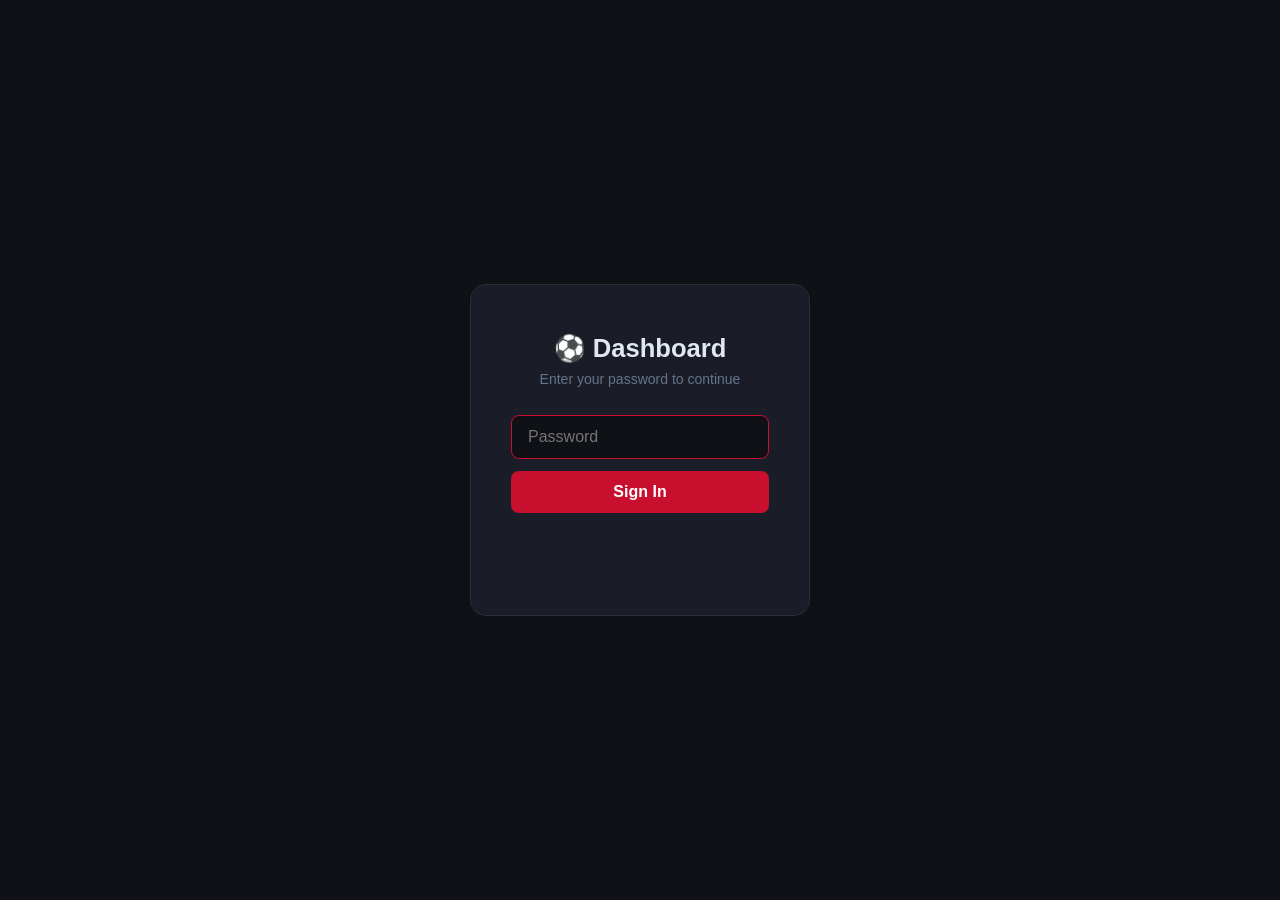
==== frontend/index.html @ c368e45c "Adding team selection drop down" ====
<!doctype html>
<html lang="en">
  <head>
    <meta charset="UTF-8" />
    <meta name="viewport" content="width=device-width, initial-scale=1.0" />
    <title>Dashboard</title>
    <style>
      /* ── Variables ─────────────────────────────────────────────── */
      :root {
        --bg: #0f1117;
        --surface: #1a1d27;
        --border: #2a2d3a;
        --text: #e2e8f0;
        --muted: #64748b;
        --red: #c8102e;
      }

      * {
        box-sizing: border-box;
        margin: 0;
        padding: 0;
      }

      body {
        background: var(--bg);
        color: var(--text);
        font-family:
          -apple-system, BlinkMacSystemFont, "Segoe UI", Roboto, sans-serif;
        min-height: 100vh;
      }

      /* ── Login page ────────────────────────────────────────────── */
      #login {
        display: flex;
        align-items: center;
        justify-content: center;
        min-height: 100vh;
      }

      .login-box {
        background: var(--surface);
        border: 1px solid var(--border);
        border-radius: 16px;
        padding: 48px 40px;
        width: 340px;
        text-align: center;
      }

      .login-box h1 {
        font-size: 1.6rem;
        margin-bottom: 8px;
      }

      .login-box p {
        color: var(--muted);
        font-size: 0.875rem;
        margin-bottom: 28px;
      }

      .login-box input {
        width: 100%;
        padding: 12px 16px;
        background: var(--bg);
        border: 1px solid var(--border);
        border-radius: 8px;
        color: var(--text);
        font-size: 1rem;
        margin-bottom: 12px;
        outline: none;
        transition: border-color 0.2s;
      }

      .login-box input:focus {
        border-color: var(--red);
      }

      .login-box button {
        width: 100%;
        padding: 12px;
        background: var(--red);
        color: white;
        border: none;
        border-radius: 8px;
        font-size: 1rem;
        font-weight: 600;
        cursor: pointer;
        transition: opacity 0.2s;
      }

      .login-box button:hover {
        opacity: 0.85;
      }

      .error-msg {
        color: #f87171;
        font-size: 0.8rem;
        margin-top: 10px;
        min-height: 1.2em;
      }

      /* ── Dashboard ─────────────────────────────────────────────── */
      #dashboard {
        display: none;
        max-width: 1100px;
        margin: 0 auto;
        padding: 28px 16px;
      }

      header {
        display: flex;
        align-items: center;
        justify-content: space-between;
        margin-bottom: 28px;
        padding-bottom: 16px;
        border-bottom: 1px solid var(--border);
      }

      header h1 {
        font-size: 1.4rem;
        font-weight: 700;
      }

      #last-updated {
        color: var(--muted);
        font-size: 0.8rem;
      }

      .team-select {
        background: var(--surface);
        border: 1px solid var(--border);
        color: var(--text);
        padding: 6px 10px;
        border-radius: 6px;
        font-size: 0.85rem;
        cursor: pointer;
        outline: none;
        transition: border-color 0.2s;
      }

      .team-select:focus {
        border-color: var(--red);
      }

      .logout-btn {
        background: none;
        border: 1px solid var(--border);
        color: var(--muted);
        padding: 6px 14px;
        border-radius: 6px;
        font-size: 0.8rem;
        cursor: pointer;
        transition:
          border-color 0.2s,
          color 0.2s;
      }

      .logout-btn:hover {
        border-color: var(--red);
        color: var(--red);
      }

      /* ── Cards ─────────────────────────────────────────────────── */
      .cards {
        display: grid;
        grid-template-columns: 1fr 1fr;
        gap: 20px;
      }

      @media (max-width: 680px) {
        .cards {
          grid-template-columns: 1fr;
        }
      }

      .card {
        background: var(--surface);
        border: 1px solid var(--border);
        border-radius: 12px;
        overflow: hidden;
      }

      .card-header {
        display: flex;
        align-items: center;
        gap: 10px;
        padding: 16px 20px;
        border-bottom: 1px solid var(--border);
      }

      .card-header h2 {
        font-size: 1rem;
        font-weight: 600;
      }

      .badge {
        background: var(--red);
        color: white;
        font-size: 0.68rem;
        font-weight: 700;
        padding: 2px 8px;
        border-radius: 99px;
        text-transform: uppercase;
        letter-spacing: 0.06em;
      }

      .card-body {
        padding: 8px 20px 16px;
      }

      /* ── Fixtures ──────────────────────────────────────────────── */
      .fixture {
        display: flex;
        align-items: center;
        justify-content: space-between;
        padding: 11px 0;
        border-bottom: 1px solid var(--border);
      }

      .fixture:last-child {
        border-bottom: none;
      }

      .fixture-left {
        display: flex;
        align-items: center;
        gap: 8px;
      }

      .fixture-teams {
        font-size: 0.9rem;
        font-weight: 500;
      }

      .ha {
        font-size: 0.7rem;
        font-weight: 700;
        padding: 2px 6px;
        border-radius: 4px;
      }

      .ha-home {
        background: #1a3a28;
        color: #4ade80;
      }
      .ha-away {
        background: #2a1a1a;
        color: #f87171;
      }

      .fixture-date {
        font-size: 0.8rem;
        color: var(--muted);
      }

      /* ── Table ─────────────────────────────────────────────────── */
      table {
        width: 100%;
        border-collapse: collapse;
        font-size: 0.85rem;
      }

      th {
        color: var(--muted);
        font-size: 0.72rem;
        font-weight: 500;
        text-transform: uppercase;
        letter-spacing: 0.05em;
        padding: 8px;
        border-bottom: 1px solid var(--border);
        text-align: center;
      }

      th:nth-child(2) {
        text-align: left;
      }

      td {
        padding: 7px 8px;
        border-bottom: 1px solid var(--border);
        text-align: center;
        color: var(--muted);
      }

      td:first-child {
        color: var(--muted);
        font-size: 0.8rem;
      }
      td:nth-child(2) {
        text-align: left;
        color: var(--text);
      }
      td.pts {
        color: var(--text) !important;
        font-weight: 700;
      }

      tr:last-child td {
        border-bottom: none;
      }

      .lfc td {
        color: var(--red) !important;
        font-weight: 600;
      }
      .lfc td:nth-child(2) {
        color: var(--red) !important;
      }
      .lfc td.pts {
        color: var(--red) !important;
      }

      /* ── Results ───────────────────────────────────────────────── */
      .card-full {
        grid-column: 1 / -1;
      }

      .result-entry {
        border-bottom: 1px solid var(--border);
      }

      .result-entry:last-child {
        border-bottom: none;
      }

      .result-row {
        display: flex;
        align-items: center;
        justify-content: space-between;
        padding: 11px 0 4px;
      }

      .result-left {
        display: flex;
        align-items: center;
        gap: 8px;
      }

      .result-badge {
        font-size: 0.7rem;
        font-weight: 700;
        padding: 2px 6px;
        border-radius: 4px;
      }

      .result-w {
        background: #1a3a28;
        color: #4ade80;
      }

      .result-d {
        background: #2a2a1a;
        color: #fbbf24;
      }

      .result-l {
        background: #2a1a1a;
        color: #f87171;
      }

      .result-score {
        font-size: 0.9rem;
        font-weight: 700;
        color: var(--text);
        letter-spacing: 0.04em;
      }

      .result-goals {
        display: flex;
        flex-wrap: wrap;
        gap: 8px;
        padding: 2px 0 10px;
        font-size: 0.78rem;
      }

      .goal-lfc {
        color: var(--red);
      }

      .goal-opp {
        color: var(--muted);
      }

      /* ── Loading / error ───────────────────────────────────────── */
      .loading,
      .empty {
        color: var(--muted);
        text-align: center;
        padding: 32px 0;
        font-size: 0.875rem;
      }

      .err {
        color: #f87171;
        text-align: center;
        padding: 24px 0;
        font-size: 0.875rem;
      }
    </style>
  </head>
  <body>
    <!-- ── Login ──────────────────────────────────────────────── -->
    <div id="login">
      <div class="login-box">
        <h1>⚽ Dashboard</h1>
        <p>Enter your password to continue</p>
        <input
          type="password"
          id="pw"
          placeholder="Password"
          onkeydown="if (event.key === 'Enter') login();"
          autofocus
        />
        <button onclick="login()">Sign In</button>
        <p class="error-msg" id="pw-error"></p>
      </div>
    </div>

    <!-- ── Dashboard ──────────────────────────────────────────── -->
    <div id="dashboard">
      <header>
        <h1>⚽ Dashboard</h1>
        <select id="team-select" class="team-select" onchange="onTeamChange()">
          <option value="64">Liverpool</option>
        </select>
        <div style="display: flex; align-items: center; gap: 16px">
          <span id="last-updated"></span>
          <button class="logout-btn" onclick="logout()">Sign out</button>
        </div>
      </header>

      <div class="cards">
        <!-- Selected team fixtures -->
        <div class="card">
          <div class="card-header">
            <h2 id="fixtures-team">Liverpool</h2>
            <span class="badge">Next fixtures</span>
          </div>
          <div class="card-body" id="fixtures-body">
            <div class="loading">Loading...</div>
          </div>
        </div>

        <!-- Premier League table -->
        <div class="card">
          <div class="card-header">
            <h2>Premier League</h2>
            <span class="badge">Table</span>
          </div>
          <div class="card-body" id="table-body">
            <div class="loading">Loading...</div>
          </div>
        </div>

        <!-- Last 5 results -->
        <div class="card card-full">
          <div class="card-header">
            <h2 id="results-team">Liverpool</h2>
            <span class="badge">Last 5 Results</span>
          </div>
          <div class="card-body" id="results-body">
            <div class="loading">Loading...</div>
          </div>
        </div>
      </div>
    </div>

    <script>
      // ── Config ───────────────────────────────────────────────────
      const PASSWORD = "liverpool";
      const API_URL =
        "https://vvl4dwmcrj.execute-api.eu-west-2.amazonaws.com/prod/";

      let selectedTeamId = 64;

      // ── Auth ─────────────────────────────────────────────────────
      function login() {
        const val = document.getElementById("pw").value;
        if (val === PASSWORD) {
          sessionStorage.setItem("auth", "1");
          showDashboard();
        } else {
          document.getElementById("pw-error").textContent =
            "Incorrect password";
          document.getElementById("pw").value = "";
          document.getElementById("pw").focus();
        }
      }

      function showDashboard() {
        document.getElementById("login").style.display = "none";
        document.getElementById("dashboard").style.display = "block";
        loadData();
      }

      function logout() {
        sessionStorage.removeItem("auth");
        document.getElementById("dashboard").style.display = "none";
        document.getElementById("login").style.display = "flex";
        document.getElementById("pw").value = "";
        document.getElementById("pw-error").textContent = "";
        document.getElementById("pw").focus();
      }

      // Auto-login if already authenticated this session
      if (sessionStorage.getItem("auth") === "1") showDashboard();

      // ── Data ─────────────────────────────────────────────────────
      async function loadData() {
        try {
          const res = await fetch(`${API_URL}?teamId=${selectedTeamId}`);
          const data = await res.json();
          const teamName = getSelectedTeamName();
          document.getElementById("fixtures-team").textContent = teamName;
          document.getElementById("results-team").textContent = teamName;
          populateTeamDropdown(data.pl_table);
          renderFixtures(data.liverpool_fixtures);
          renderTable(data.pl_table);
          renderResults(data.liverpool_results);
          document.getElementById("last-updated").textContent =
            "Updated " + new Date().toLocaleTimeString("en-GB");
        } catch (e) {
          setError("fixtures-body");
          setError("table-body");
          setError("results-body");
        }
      }

      function onTeamChange() {
        selectedTeamId = parseInt(document.getElementById("team-select").value);
        loadData();
      }

      function getSelectedTeamName() {
        const sel = document.getElementById("team-select");
        return sel.options[sel.selectedIndex]?.text || "Liverpool";
      }

      function populateTeamDropdown(table) {
        const sel = document.getElementById("team-select");
        const sorted = [...table].sort((a, b) => a.name.localeCompare(b.name));
        sel.innerHTML = sorted
          .map(
            (t) =>
              `<option value="${t.id}"${t.id === selectedTeamId ? " selected" : ""}>${t.name}</option>`,
          )
          .join("");
      }

      function setError(id) {
        document.getElementById(id).innerHTML =
          '<p class="err">Could not load data</p>';
      }

      // ── Fixtures renderer ─────────────────────────────────────────
      function renderFixtures(fixtures) {
        const el = document.getElementById("fixtures-body");

        if (!fixtures || fixtures.length === 0) {
          el.innerHTML = '<p class="empty">No upcoming fixtures</p>';
          return;
        }

        el.innerHTML = fixtures
          .map((f) => {
            const haClass = f.home_away === "Home" ? "ha-home" : "ha-away";
            const haLabel = f.home_away === "Home" ? "H" : "A";
            const date = f.kickoff ? fmtDate(f.kickoff) : "TBC";

            return `
          <div class="fixture">
            <div class="fixture-left">
              <span class="fixture-teams">vs ${f.opponent}</span>
              <span class="ha ${haClass}">${haLabel}</span>
            </div>
            <span class="fixture-date">${date}</span>
          </div>`;
          })
          .join("");
      }

      // ── Table renderer ────────────────────────────────────────────
      function renderTable(table) {
        const el = document.getElementById("table-body");

        if (!table || table.length === 0) {
          el.innerHTML = '<p class="empty">No data available</p>';
          return;
        }

        const rows = table
          .map(
            (t) => `
        <tr class="${t.id === selectedTeamId ? "lfc" : ""}">
          <td>${t.position}</td>
          <td>${t.name}</td>
          <td>${t.played}</td>
          <td>${t.gd > 0 ? "+" + t.gd : t.gd}</td>
          <td class="pts">${t.points}</td>
        </tr>`,
          )
          .join("");

        el.innerHTML = `
        <table>
          <thead>
            <tr>
              <th>#</th><th>Team</th><th>P</th><th>GD</th><th>Pts</th>
            </tr>
          </thead>
          <tbody>${rows}</tbody>
        </table>`;
      }

      // ── Results renderer ─────────────────────────────────────
      function renderResults(results) {
        const el = document.getElementById("results-body");

        if (!results || results.length === 0) {
          el.innerHTML = '<p class="empty">No recent results</p>';
          return;
        }

        el.innerHTML = results
          .map((r) => {
            const haClass = r.home_away === "Home" ? "ha-home" : "ha-away";
            const haLabel = r.home_away === "Home" ? "H" : "A";
            const resultClass = { W: "result-w", D: "result-d", L: "result-l" }[r.result] || "result-d";
            const date = r.date ? fmtDate(r.date) : "TBC";
            const score = `${r.score_team ?? "?"}–${r.score_opp ?? "?"}`;

            const goalsHtml = r.goals.length
              ? r.goals
                  .map((g) => {
                    const cls = g.selected ? "goal-lfc" : "goal-opp";
                    const min = g.minute != null ? `${g.minute}'` : "";
                    return `<span class="${cls}">${g.scorer}${min ? " " + min : ""}</span>`;
                  })
                  .join("")
              : '<span class="goal-opp">No goals recorded</span>';

            return `
              <div class="result-entry">
                <div class="result-row">
                  <div class="result-left">
                    <span class="fixture-teams">vs ${r.opponent}</span>
                    <span class="ha ${haClass}">${haLabel}</span>
                    <span class="result-badge ${resultClass}">${r.result}</span>
                    <span class="result-score">${score}</span>
                  </div>
                  <span class="fixture-date">${date}</span>
                </div>
                <div class="result-goals">${goalsHtml}</div>
              </div>`;
          })
          .join("");
      }

      // ── Helpers ───────────────────────────────────────────────────
      function fmtDate(iso) {
        return new Date(iso).toLocaleDateString("en-GB", {
          weekday: "short",
          day: "numeric",
          month: "short",
          hour: "2-digit",
          minute: "2-digit",
        });
      }
    </script>
  </body>
</html>
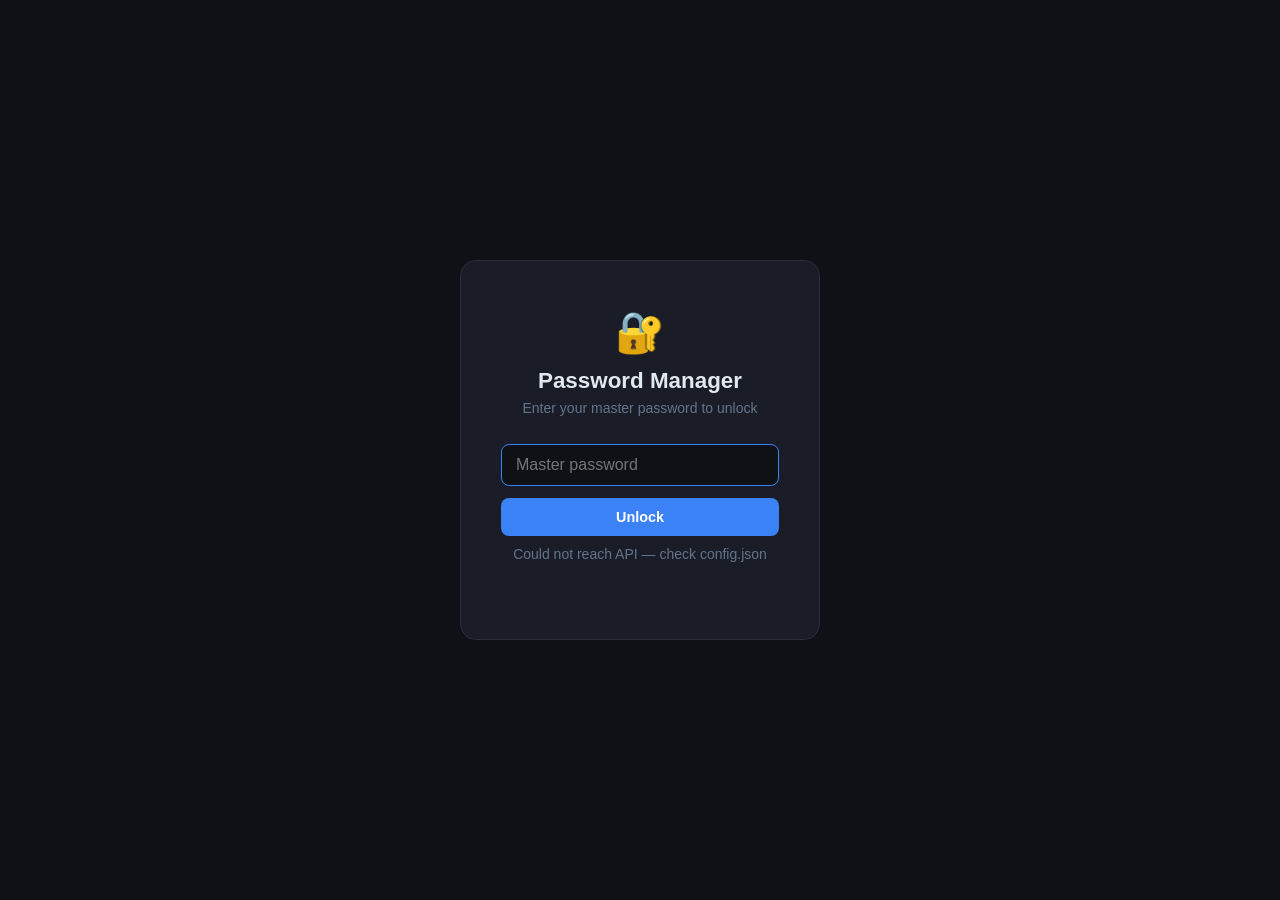
==== commit 20d220e0: "password manager" ====
--- a/frontend/index.html
+++ b/frontend/index.html
@@ -3,7 +3,7 @@
   <head>
     <meta charset="UTF-8" />
     <meta name="viewport" content="width=device-width, initial-scale=1.0" />
-    <title>Dashboard</title>
+    <title>Password Manager</title>
     <style>
       /* ── Variables ─────────────────────────────────────────────── */
       :root {
@@ -12,24 +12,23 @@
         --border: #2a2d3a;
         --text: #e2e8f0;
         --muted: #64748b;
-        --red: #c8102e;
-      }
-
-      * {
-        box-sizing: border-box;
-        margin: 0;
-        padding: 0;
-      }
+        --accent: #3b82f6;
+        --accent-dim: #1e3a5f;
+        --danger: #ef4444;
+        --danger-dim: #3a1a1a;
+        --success: #22c55e;
+      }
+
+      * { box-sizing: border-box; margin: 0; padding: 0; }
 
       body {
         background: var(--bg);
         color: var(--text);
-        font-family:
-          -apple-system, BlinkMacSystemFont, "Segoe UI", Roboto, sans-serif;
+        font-family: -apple-system, BlinkMacSystemFont, "Segoe UI", Roboto, sans-serif;
         min-height: 100vh;
       }
 
-      /* ── Login page ────────────────────────────────────────────── */
+      /* ── Login ─────────────────────────────────────────────────── */
       #login {
         display: flex;
         align-items: center;
@@ -42,24 +41,17 @@
         border: 1px solid var(--border);
         border-radius: 16px;
         padding: 48px 40px;
-        width: 340px;
+        width: 360px;
         text-align: center;
       }
 
-      .login-box h1 {
-        font-size: 1.6rem;
-        margin-bottom: 8px;
-      }
-
-      .login-box p {
-        color: var(--muted);
-        font-size: 0.875rem;
-        margin-bottom: 28px;
-      }
-
-      .login-box input {
+      .login-box .icon { font-size: 2.5rem; margin-bottom: 12px; }
+      .login-box h1 { font-size: 1.4rem; font-weight: 700; margin-bottom: 6px; }
+      .login-box p { color: var(--muted); font-size: 0.875rem; margin-bottom: 28px; }
+
+      .input {
         width: 100%;
-        padding: 12px 16px;
+        padding: 11px 14px;
         background: var(--bg);
         border: 1px solid var(--border);
         border-radius: 8px;
@@ -70,38 +62,34 @@
         transition: border-color 0.2s;
       }
 
-      .login-box input:focus {
-        border-color: var(--red);
-      }
-
-      .login-box button {
-        width: 100%;
-        padding: 12px;
-        background: var(--red);
-        color: white;
+      .input:focus { border-color: var(--accent); }
+
+      .btn {
+        padding: 11px 20px;
         border: none;
         border-radius: 8px;
-        font-size: 1rem;
+        font-size: 0.9rem;
         font-weight: 600;
         cursor: pointer;
         transition: opacity 0.2s;
       }
-
-      .login-box button:hover {
-        opacity: 0.85;
-      }
-
-      .error-msg {
-        color: #f87171;
-        font-size: 0.8rem;
-        margin-top: 10px;
-        min-height: 1.2em;
-      }
-
-      /* ── Dashboard ─────────────────────────────────────────────── */
-      #dashboard {
+      .btn:hover { opacity: 0.85; }
+      .btn:disabled { opacity: 0.5; cursor: not-allowed; }
+      .btn-primary { background: var(--accent); color: #fff; width: 100%; }
+      .btn-ghost {
+        background: none;
+        border: 1px solid var(--border);
+        color: var(--muted);
+      }
+      .btn-ghost:hover { border-color: var(--accent); color: var(--accent); opacity: 1; }
+      .btn-danger { background: var(--danger); color: #fff; font-size: 0.8rem; padding: 5px 12px; }
+
+      .error-msg { color: #f87171; font-size: 0.8rem; margin-top: 10px; min-height: 1.2em; }
+
+      /* ── Vault ─────────────────────────────────────────────────── */
+      #vault {
         display: none;
-        max-width: 1100px;
+        max-width: 960px;
         margin: 0 auto;
         padding: 28px 16px;
       }
@@ -110,560 +98,550 @@
         display: flex;
         align-items: center;
         justify-content: space-between;
-        margin-bottom: 28px;
+        margin-bottom: 24px;
         padding-bottom: 16px;
         border-bottom: 1px solid var(--border);
       }
 
-      header h1 {
-        font-size: 1.4rem;
-        font-weight: 700;
-      }
-
-      #last-updated {
-        color: var(--muted);
-        font-size: 0.8rem;
-      }
-
-      .team-select {
-        background: var(--surface);
-        border: 1px solid var(--border);
-        color: var(--text);
-        padding: 6px 10px;
-        border-radius: 6px;
-        font-size: 0.85rem;
-        cursor: pointer;
-        outline: none;
-        transition: border-color 0.2s;
-      }
-
-      .team-select:focus {
-        border-color: var(--red);
-      }
-
-      .logout-btn {
-        background: none;
-        border: 1px solid var(--border);
-        color: var(--muted);
-        padding: 6px 14px;
-        border-radius: 6px;
-        font-size: 0.8rem;
-        cursor: pointer;
-        transition:
-          border-color 0.2s,
-          color 0.2s;
-      }
-
-      .logout-btn:hover {
-        border-color: var(--red);
-        color: var(--red);
-      }
-
-      /* ── Cards ─────────────────────────────────────────────────── */
-      .cards {
-        display: grid;
-        grid-template-columns: 1fr 1fr;
-        gap: 20px;
-      }
-
-      @media (max-width: 680px) {
-        .cards {
-          grid-template-columns: 1fr;
-        }
-      }
-
+      header h1 { font-size: 1.3rem; font-weight: 700; }
+
+      .header-right { display: flex; align-items: center; gap: 12px; }
+
+      /* ── Add form card ──────────────────────────────────────────── */
       .card {
         background: var(--surface);
         border: 1px solid var(--border);
         border-radius: 12px;
         overflow: hidden;
+        margin-bottom: 20px;
       }
 
       .card-header {
         display: flex;
         align-items: center;
+        justify-content: space-between;
+        padding: 14px 20px;
+        border-bottom: 1px solid var(--border);
+      }
+
+      .card-header h2 { font-size: 0.95rem; font-weight: 600; }
+
+      .card-body { padding: 16px 20px; }
+
+      .form-grid {
+        display: grid;
+        grid-template-columns: 1fr 1fr 1fr 1fr;
         gap: 10px;
-        padding: 16px 20px;
+        align-items: end;
+      }
+
+      @media (max-width: 700px) {
+        .form-grid { grid-template-columns: 1fr 1fr; }
+      }
+
+      .form-field label {
+        display: block;
+        font-size: 0.72rem;
+        color: var(--muted);
+        text-transform: uppercase;
+        letter-spacing: 0.05em;
+        margin-bottom: 5px;
+      }
+
+      .form-actions { display: flex; gap: 8px; align-items: flex-end; padding-top: 20px; }
+
+      /* ── Entries table ─────────────────────────────────────────── */
+      table { width: 100%; border-collapse: collapse; font-size: 0.87rem; }
+
+      th {
+        color: var(--muted);
+        font-size: 0.71rem;
+        font-weight: 500;
+        text-transform: uppercase;
+        letter-spacing: 0.05em;
+        padding: 10px 16px;
         border-bottom: 1px solid var(--border);
-      }
-
-      .card-header h2 {
-        font-size: 1rem;
-        font-weight: 600;
+        text-align: left;
+      }
+
+      td {
+        padding: 12px 16px;
+        border-bottom: 1px solid var(--border);
+        color: var(--text);
+        vertical-align: middle;
+      }
+
+      tr:last-child td { border-bottom: none; }
+      tr:hover td { background: rgba(255,255,255,0.02); }
+
+      td.muted { color: var(--muted); font-size: 0.82rem; }
+
+      .pw-cell { display: flex; align-items: center; gap: 8px; }
+
+      .pw-text {
+        font-family: monospace;
+        letter-spacing: 0.08em;
+        font-size: 0.9rem;
+      }
+
+      .reveal-btn {
+        background: none;
+        border: none;
+        color: var(--muted);
+        cursor: pointer;
+        font-size: 0.9rem;
+        padding: 2px 4px;
+        border-radius: 4px;
+        transition: color 0.2s;
+      }
+      .reveal-btn:hover { color: var(--text); }
+
+      .copy-btn {
+        background: none;
+        border: none;
+        color: var(--muted);
+        cursor: pointer;
+        font-size: 0.8rem;
+        padding: 2px 4px;
+        border-radius: 4px;
+        transition: color 0.2s;
+      }
+      .copy-btn:hover { color: var(--accent); }
+
+      /* ── States ────────────────────────────────────────────────── */
+      .loading, .empty {
+        text-align: center;
+        color: var(--muted);
+        padding: 40px 0;
+        font-size: 0.875rem;
+      }
+
+      .err {
+        text-align: center;
+        color: #f87171;
+        padding: 24px 0;
+        font-size: 0.875rem;
       }
 
       .badge {
-        background: var(--red);
-        color: white;
+        background: var(--accent-dim);
+        color: var(--accent);
         font-size: 0.68rem;
         font-weight: 700;
         padding: 2px 8px;
         border-radius: 99px;
-        text-transform: uppercase;
-        letter-spacing: 0.06em;
-      }
-
-      .card-body {
-        padding: 8px 20px 16px;
-      }
-
-      /* ── Fixtures ──────────────────────────────────────────────── */
-      .fixture {
-        display: flex;
-        align-items: center;
-        justify-content: space-between;
-        padding: 11px 0;
-        border-bottom: 1px solid var(--border);
-      }
-
-      .fixture:last-child {
-        border-bottom: none;
-      }
-
-      .fixture-left {
-        display: flex;
-        align-items: center;
-        gap: 8px;
-      }
-
-      .fixture-teams {
-        font-size: 0.9rem;
-        font-weight: 500;
-      }
-
-      .ha {
-        font-size: 0.7rem;
-        font-weight: 700;
-        padding: 2px 6px;
-        border-radius: 4px;
-      }
-
-      .ha-home {
-        background: #1a3a28;
-        color: #4ade80;
-      }
-      .ha-away {
-        background: #2a1a1a;
-        color: #f87171;
-      }
-
-      .fixture-date {
-        font-size: 0.8rem;
-        color: var(--muted);
-      }
-
-      /* ── Table ─────────────────────────────────────────────────── */
-      table {
-        width: 100%;
-        border-collapse: collapse;
+      }
+
+      .toast {
+        position: fixed;
+        bottom: 24px;
+        right: 24px;
+        background: var(--surface);
+        border: 1px solid var(--border);
+        color: var(--success);
+        padding: 10px 18px;
+        border-radius: 8px;
         font-size: 0.85rem;
-      }
-
-      th {
-        color: var(--muted);
-        font-size: 0.72rem;
-        font-weight: 500;
-        text-transform: uppercase;
-        letter-spacing: 0.05em;
-        padding: 8px;
-        border-bottom: 1px solid var(--border);
-        text-align: center;
-      }
-
-      th:nth-child(2) {
-        text-align: left;
-      }
-
-      td {
-        padding: 7px 8px;
-        border-bottom: 1px solid var(--border);
-        text-align: center;
-        color: var(--muted);
-      }
-
-      td:first-child {
-        color: var(--muted);
-        font-size: 0.8rem;
-      }
-      td:nth-child(2) {
-        text-align: left;
-        color: var(--text);
-      }
-      td.pts {
-        color: var(--text) !important;
-        font-weight: 700;
-      }
-
-      tr:last-child td {
-        border-bottom: none;
-      }
-
-      .lfc td {
-        color: var(--red) !important;
-        font-weight: 600;
-      }
-      .lfc td:nth-child(2) {
-        color: var(--red) !important;
-      }
-      .lfc td.pts {
-        color: var(--red) !important;
-      }
-
-      /* ── Results ───────────────────────────────────────────────── */
-      .card-full {
-        grid-column: 1 / -1;
-      }
-
-      .result-entry {
-        border-bottom: 1px solid var(--border);
-      }
-
-      .result-entry:last-child {
-        border-bottom: none;
-      }
-
-      .result-row {
-        display: flex;
-        align-items: center;
-        justify-content: space-between;
-        padding: 11px 0 4px;
-      }
-
-      .result-left {
-        display: flex;
-        align-items: center;
-        gap: 8px;
-      }
-
-      .result-badge {
-        font-size: 0.7rem;
-        font-weight: 700;
-        padding: 2px 6px;
-        border-radius: 4px;
-      }
-
-      .result-w {
-        background: #1a3a28;
-        color: #4ade80;
-      }
-
-      .result-d {
-        background: #2a2a1a;
-        color: #fbbf24;
-      }
-
-      .result-l {
-        background: #2a1a1a;
-        color: #f87171;
-      }
-
-      .result-score {
-        font-size: 0.9rem;
-        font-weight: 700;
-        color: var(--text);
-        letter-spacing: 0.04em;
-      }
-
-      .result-goals {
-        display: flex;
-        flex-wrap: wrap;
-        gap: 8px;
-        padding: 2px 0 10px;
-        font-size: 0.78rem;
-      }
-
-      .goal-lfc {
-        color: var(--red);
-      }
-
-      .goal-opp {
-        color: var(--muted);
-      }
-
-      /* ── Loading / error ───────────────────────────────────────── */
-      .loading,
-      .empty {
-        color: var(--muted);
-        text-align: center;
-        padding: 32px 0;
-        font-size: 0.875rem;
-      }
-
-      .err {
-        color: #f87171;
-        text-align: center;
-        padding: 24px 0;
-        font-size: 0.875rem;
-      }
+        opacity: 0;
+        transition: opacity 0.3s;
+        pointer-events: none;
+      }
+      .toast.show { opacity: 1; }
     </style>
   </head>
   <body>
+
     <!-- ── Login ──────────────────────────────────────────────── -->
     <div id="login">
       <div class="login-box">
-        <h1>⚽ Dashboard</h1>
-        <p>Enter your password to continue</p>
+        <div class="icon">🔐</div>
+        <h1>Password Manager</h1>
+        <p>Enter your master password to unlock</p>
         <input
+          class="input"
           type="password"
-          id="pw"
-          placeholder="Password"
-          onkeydown="if (event.key === 'Enter') login();"
+          id="master-pw"
+          placeholder="Master password"
+          onkeydown="if(event.key==='Enter') unlock()"
           autofocus
         />
-        <button onclick="login()">Sign In</button>
-        <p class="error-msg" id="pw-error"></p>
+        <button class="btn btn-primary" id="unlock-btn" onclick="unlock()">Unlock</button>
+        <p class="error-msg" id="login-error"></p>
       </div>
     </div>
 
-    <!-- ── Dashboard ──────────────────────────────────────────── -->
-    <div id="dashboard">
+    <!-- ── Vault ──────────────────────────────────────────────── -->
+    <div id="vault">
       <header>
-        <h1>⚽ Dashboard</h1>
-        <select id="team-select" class="team-select" onchange="onTeamChange()">
-          <option value="64">Liverpool</option>
-        </select>
-        <div style="display: flex; align-items: center; gap: 16px">
-          <span id="last-updated"></span>
-          <button class="logout-btn" onclick="logout()">Sign out</button>
+        <h1>🔐 Password Manager</h1>
+        <div class="header-right">
+          <button class="btn btn-ghost" onclick="toggleAddForm()">+ Add Entry</button>
+          <button class="btn btn-ghost" onclick="signOut()">Sign out</button>
         </div>
       </header>
 
-      <div class="cards">
-        <!-- Selected team fixtures -->
-        <div class="card">
-          <div class="card-header">
-            <h2 id="fixtures-team">Liverpool</h2>
-            <span class="badge">Next fixtures</span>
+      <!-- Add entry form -->
+      <div class="card" id="add-card" style="display:none">
+        <div class="card-header">
+          <h2>New Entry</h2>
+        </div>
+        <div class="card-body">
+          <div class="form-grid">
+            <div class="form-field">
+              <label>Site / App</label>
+              <input class="input" id="f-site" placeholder="e.g. GitHub" style="margin:0" />
+            </div>
+            <div class="form-field">
+              <label>Username / Email</label>
+              <input class="input" id="f-user" placeholder="e.g. alex@email.com" style="margin:0" />
+            </div>
+            <div class="form-field">
+              <label>Password</label>
+              <input class="input" id="f-pass" type="password" placeholder="Password" style="margin:0" />
+            </div>
+            <div class="form-field">
+              <label>Description</label>
+              <input class="input" id="f-desc" placeholder="Optional note" style="margin:0" />
+            </div>
           </div>
-          <div class="card-body" id="fixtures-body">
-            <div class="loading">Loading...</div>
-          </div>
-        </div>
-
-        <!-- Premier League table -->
-        <div class="card">
-          <div class="card-header">
-            <h2>Premier League</h2>
-            <span class="badge">Table</span>
-          </div>
-          <div class="card-body" id="table-body">
-            <div class="loading">Loading...</div>
-          </div>
-        </div>
-
-        <!-- Last 5 results -->
-        <div class="card card-full">
-          <div class="card-header">
-            <h2 id="results-team">Liverpool</h2>
-            <span class="badge">Last 5 Results</span>
-          </div>
-          <div class="card-body" id="results-body">
-            <div class="loading">Loading...</div>
+          <div class="form-actions">
+            <button class="btn btn-primary" id="save-btn" onclick="saveEntry()" style="width:auto">Save</button>
+            <button class="btn btn-ghost" onclick="cancelAdd()">Cancel</button>
+            <p class="error-msg" id="save-error" style="margin:0;line-height:1"></p>
           </div>
         </div>
       </div>
+
+      <!-- Entries -->
+      <div class="card">
+        <div class="card-header">
+          <h2>Saved Passwords</h2>
+          <span class="badge" id="entry-count">0</span>
+        </div>
+        <div id="entries-body">
+          <div class="loading">Loading...</div>
+        </div>
+      </div>
     </div>
 
+    <div class="toast" id="toast"></div>
+
     <script>
-      // ── Config ───────────────────────────────────────────────────
-      const PASSWORD = "liverpool";
-      const API_URL =
-        "https://vvl4dwmcrj.execute-api.eu-west-2.amazonaws.com/prod/";
-
-      let selectedTeamId = 64;
+      // ── State ────────────────────────────────────────────────────
+      let API_URL = "";
+      let encryptionSalt = "";
+      let encryptionKey = null;   // CryptoKey — stays in memory only
+      let authToken = "";
+
+      // ── Boot ─────────────────────────────────────────────────────
+      (async () => {
+        try {
+          const cfg = await fetch("/config.json").then((r) => r.json());
+          API_URL = cfg.apiUrl.replace(/\/$/, "");
+          const authCfg = await fetch(`${API_URL}/auth/config`).then((r) => r.json());
+          encryptionSalt = authCfg.encryption_salt;
+        } catch (e) {
+          document.getElementById("login-error").textContent =
+            "Could not reach API — check config.json";
+        }
+      })();
 
       // ── Auth ─────────────────────────────────────────────────────
-      function login() {
-        const val = document.getElementById("pw").value;
-        if (val === PASSWORD) {
-          sessionStorage.setItem("auth", "1");
-          showDashboard();
-        } else {
-          document.getElementById("pw-error").textContent =
-            "Incorrect password";
-          document.getElementById("pw").value = "";
-          document.getElementById("pw").focus();
-        }
-      }
-
-      function showDashboard() {
-        document.getElementById("login").style.display = "none";
-        document.getElementById("dashboard").style.display = "block";
-        loadData();
-      }
-
-      function logout() {
-        sessionStorage.removeItem("auth");
-        document.getElementById("dashboard").style.display = "none";
+      async function unlock() {
+        const pw = document.getElementById("master-pw").value;
+        const btn = document.getElementById("unlock-btn");
+        const errEl = document.getElementById("login-error");
+        errEl.textContent = "";
+
+        if (!pw) { errEl.textContent = "Enter your master password"; return; }
+        if (!encryptionSalt) { errEl.textContent = "API not ready — reload the page"; return; }
+
+        btn.disabled = true;
+        btn.textContent = "Unlocking…";
+
+        try {
+          const verHash = await deriveVerificationHash(pw);
+
+          const res = await fetch(`${API_URL}/auth/login`, {
+            method: "POST",
+            headers: { "Content-Type": "application/json" },
+            body: JSON.stringify({ verification_hash: verHash }),
+          });
+
+          if (!res.ok) {
+            errEl.textContent = "Incorrect password";
+            return;
+          }
+
+          const { token } = await res.json();
+          authToken = token;
+
+          // Derive encryption key — never leaves the browser
+          encryptionKey = await deriveEncryptionKey(pw, encryptionSalt);
+
+          document.getElementById("login").style.display = "none";
+          document.getElementById("vault").style.display = "block";
+          loadEntries();
+        } catch (e) {
+          errEl.textContent = "Login failed — " + e.message;
+        } finally {
+          btn.disabled = false;
+          btn.textContent = "Unlock";
+        }
+      }
+
+      function signOut() {
+        authToken = "";
+        encryptionKey = null;
+        document.getElementById("master-pw").value = "";
+        document.getElementById("vault").style.display = "none";
         document.getElementById("login").style.display = "flex";
-        document.getElementById("pw").value = "";
-        document.getElementById("pw-error").textContent = "";
-        document.getElementById("pw").focus();
-      }
-
-      // Auto-login if already authenticated this session
-      if (sessionStorage.getItem("auth") === "1") showDashboard();
-
-      // ── Data ─────────────────────────────────────────────────────
-      async function loadData() {
+        document.getElementById("master-pw").focus();
+      }
+
+      // ── Entries ──────────────────────────────────────────────────
+      async function loadEntries() {
+        const el = document.getElementById("entries-body");
+        el.innerHTML = '<div class="loading">Loading…</div>';
+
         try {
-          const res = await fetch(`${API_URL}?teamId=${selectedTeamId}`);
-          const data = await res.json();
-          const teamName = getSelectedTeamName();
-          document.getElementById("fixtures-team").textContent = teamName;
-          document.getElementById("results-team").textContent = teamName;
-          populateTeamDropdown(data.pl_table);
-          renderFixtures(data.liverpool_fixtures);
-          renderTable(data.pl_table);
-          renderResults(data.liverpool_results);
-          document.getElementById("last-updated").textContent =
-            "Updated " + new Date().toLocaleTimeString("en-GB");
+          const res = await fetch(`${API_URL}/entries`, {
+            headers: { Authorization: `Bearer ${authToken}` },
+          });
+          if (!res.ok) throw new Error("Fetch failed");
+
+          const { entries } = await res.json();
+
+          const decrypted = await Promise.all(
+            entries.map(async (e) => {
+              const plain = await decrypt(e.encrypted_data, e.iv, encryptionKey);
+              return { id: e.id, ...plain };
+            })
+          );
+
+          renderEntries(decrypted);
         } catch (e) {
-          setError("fixtures-body");
-          setError("table-body");
-          setError("results-body");
-        }
-      }
-
-      function onTeamChange() {
-        selectedTeamId = parseInt(document.getElementById("team-select").value);
-        loadData();
-      }
-
-      function getSelectedTeamName() {
-        const sel = document.getElementById("team-select");
-        return sel.options[sel.selectedIndex]?.text || "Liverpool";
-      }
-
-      function populateTeamDropdown(table) {
-        const sel = document.getElementById("team-select");
-        const sorted = [...table].sort((a, b) => a.name.localeCompare(b.name));
-        sel.innerHTML = sorted
+          el.innerHTML = '<div class="err">Could not load entries — ' + e.message + "</div>";
+        }
+      }
+
+      function renderEntries(entries) {
+        const el = document.getElementById("entries-body");
+        document.getElementById("entry-count").textContent = entries.length;
+
+        if (entries.length === 0) {
+          el.innerHTML = '<div class="empty">No entries yet — add your first password above</div>';
+          return;
+        }
+
+        const rows = entries
           .map(
-            (t) =>
-              `<option value="${t.id}"${t.id === selectedTeamId ? " selected" : ""}>${t.name}</option>`,
+            (e) => `
+          <tr>
+            <td>${esc(e.site || "—")}</td>
+            <td>${esc(e.username || "—")}</td>
+            <td>
+              <div class="pw-cell">
+                <span class="pw-text" id="pw-${e.id}">••••••••</span>
+                <button class="reveal-btn" onclick="toggleReveal('${e.id}', '${esc(e.password || "")}')" title="Show/hide">👁</button>
+                <button class="copy-btn" onclick="copyPw('${e.id}', '${esc(e.password || "")}')" title="Copy">⎘</button>
+              </div>
+            </td>
+            <td class="muted">${esc(e.description || "")}</td>
+            <td>
+              <button class="btn btn-danger" onclick="deleteEntry('${e.id}')">Delete</button>
+            </td>
+          </tr>`
           )
           .join("");
-      }
-
-      function setError(id) {
-        document.getElementById(id).innerHTML =
-          '<p class="err">Could not load data</p>';
-      }
-
-      // ── Fixtures renderer ─────────────────────────────────────────
-      function renderFixtures(fixtures) {
-        const el = document.getElementById("fixtures-body");
-
-        if (!fixtures || fixtures.length === 0) {
-          el.innerHTML = '<p class="empty">No upcoming fixtures</p>';
+
+        el.innerHTML = `
+          <table>
+            <thead>
+              <tr>
+                <th>Site / App</th>
+                <th>Username</th>
+                <th>Password</th>
+                <th>Description</th>
+                <th></th>
+              </tr>
+            </thead>
+            <tbody>${rows}</tbody>
+          </table>`;
+      }
+
+      // ── Add entry ────────────────────────────────────────────────
+      function toggleAddForm() {
+        const card = document.getElementById("add-card");
+        card.style.display = card.style.display === "none" ? "block" : "none";
+        if (card.style.display === "block") {
+          document.getElementById("f-site").focus();
+        }
+      }
+
+      function cancelAdd() {
+        document.getElementById("add-card").style.display = "none";
+        ["f-site", "f-user", "f-pass", "f-desc"].forEach(
+          (id) => (document.getElementById(id).value = "")
+        );
+        document.getElementById("save-error").textContent = "";
+      }
+
+      async function saveEntry() {
+        const site = document.getElementById("f-site").value.trim();
+        const username = document.getElementById("f-user").value.trim();
+        const password = document.getElementById("f-pass").value;
+        const description = document.getElementById("f-desc").value.trim();
+        const errEl = document.getElementById("save-error");
+        const btn = document.getElementById("save-btn");
+
+        errEl.textContent = "";
+        if (!site || !username || !password) {
+          errEl.textContent = "Site, username and password are required";
           return;
         }
 
-        el.innerHTML = fixtures
-          .map((f) => {
-            const haClass = f.home_away === "Home" ? "ha-home" : "ha-away";
-            const haLabel = f.home_away === "Home" ? "H" : "A";
-            const date = f.kickoff ? fmtDate(f.kickoff) : "TBC";
-
-            return `
-          <div class="fixture">
-            <div class="fixture-left">
-              <span class="fixture-teams">vs ${f.opponent}</span>
-              <span class="ha ${haClass}">${haLabel}</span>
-            </div>
-            <span class="fixture-date">${date}</span>
-          </div>`;
-          })
+        btn.disabled = true;
+        btn.textContent = "Saving…";
+
+        try {
+          const { iv, ciphertext } = await encrypt(
+            { site, username, password, description },
+            encryptionKey
+          );
+
+          const res = await fetch(`${API_URL}/entries`, {
+            method: "POST",
+            headers: {
+              "Content-Type": "application/json",
+              Authorization: `Bearer ${authToken}`,
+            },
+            body: JSON.stringify({ encrypted_data: ciphertext, iv }),
+          });
+
+          if (!res.ok) throw new Error("Save failed");
+
+          cancelAdd();
+          await loadEntries();
+          showToast("Entry saved ✓");
+        } catch (e) {
+          errEl.textContent = e.message;
+        } finally {
+          btn.disabled = false;
+          btn.textContent = "Save";
+        }
+      }
+
+      // ── Delete entry ─────────────────────────────────────────────
+      async function deleteEntry(id) {
+        if (!confirm("Delete this entry? This cannot be undone.")) return;
+
+        try {
+          await fetch(`${API_URL}/entries/${id}`, {
+            method: "DELETE",
+            headers: { Authorization: `Bearer ${authToken}` },
+          });
+          await loadEntries();
+          showToast("Entry deleted");
+        } catch (e) {
+          alert("Delete failed: " + e.message);
+        }
+      }
+
+      // ── Password reveal / copy ───────────────────────────────────
+      function toggleReveal(id, pw) {
+        const el = document.getElementById(`pw-${id}`);
+        el.textContent = el.textContent === "••••••••" ? pw : "••••••••";
+      }
+
+      async function copyPw(id, pw) {
+        try {
+          await navigator.clipboard.writeText(pw);
+          showToast("Password copied ✓");
+        } catch {
+          alert("Copy failed — use the reveal button instead");
+        }
+      }
+
+      // ── Toast ────────────────────────────────────────────────────
+      function showToast(msg) {
+        const el = document.getElementById("toast");
+        el.textContent = msg;
+        el.classList.add("show");
+        setTimeout(() => el.classList.remove("show"), 2500);
+      }
+
+      // ── Crypto ───────────────────────────────────────────────────
+      async function deriveVerificationHash(password) {
+        const enc = new TextEncoder();
+        const km = await crypto.subtle.importKey(
+          "raw", enc.encode(password), "PBKDF2", false, ["deriveBits"]
+        );
+        const bits = await crypto.subtle.deriveBits(
+          { name: "PBKDF2", salt: enc.encode("verification-salt-v1"), iterations: 600000, hash: "SHA-256" },
+          km, 256
+        );
+        return Array.from(new Uint8Array(bits))
+          .map((b) => b.toString(16).padStart(2, "0"))
           .join("");
       }
 
-      // ── Table renderer ────────────────────────────────────────────
-      function renderTable(table) {
-        const el = document.getElementById("table-body");
-
-        if (!table || table.length === 0) {
-          el.innerHTML = '<p class="empty">No data available</p>';
-          return;
-        }
-
-        const rows = table
-          .map(
-            (t) => `
-        <tr class="${t.id === selectedTeamId ? "lfc" : ""}">
-          <td>${t.position}</td>
-          <td>${t.name}</td>
-          <td>${t.played}</td>
-          <td>${t.gd > 0 ? "+" + t.gd : t.gd}</td>
-          <td class="pts">${t.points}</td>
-        </tr>`,
-          )
-          .join("");
-
-        el.innerHTML = `
-        <table>
-          <thead>
-            <tr>
-              <th>#</th><th>Team</th><th>P</th><th>GD</th><th>Pts</th>
-            </tr>
-          </thead>
-          <tbody>${rows}</tbody>
-        </table>`;
-      }
-
-      // ── Results renderer ─────────────────────────────────────
-      function renderResults(results) {
-        const el = document.getElementById("results-body");
-
-        if (!results || results.length === 0) {
-          el.innerHTML = '<p class="empty">No recent results</p>';
-          return;
-        }
-
-        el.innerHTML = results
-          .map((r) => {
-            const haClass = r.home_away === "Home" ? "ha-home" : "ha-away";
-            const haLabel = r.home_away === "Home" ? "H" : "A";
-            const resultClass = { W: "result-w", D: "result-d", L: "result-l" }[r.result] || "result-d";
-            const date = r.date ? fmtDate(r.date) : "TBC";
-            const score = `${r.score_team ?? "?"}–${r.score_opp ?? "?"}`;
-
-            const goalsHtml = r.goals.length
-              ? r.goals
-                  .map((g) => {
-                    const cls = g.selected ? "goal-lfc" : "goal-opp";
-                    const min = g.minute != null ? `${g.minute}'` : "";
-                    return `<span class="${cls}">${g.scorer}${min ? " " + min : ""}</span>`;
-                  })
-                  .join("")
-              : '<span class="goal-opp">No goals recorded</span>';
-
-            return `
-              <div class="result-entry">
-                <div class="result-row">
-                  <div class="result-left">
-                    <span class="fixture-teams">vs ${r.opponent}</span>
-                    <span class="ha ${haClass}">${haLabel}</span>
-                    <span class="result-badge ${resultClass}">${r.result}</span>
-                    <span class="result-score">${score}</span>
-                  </div>
-                  <span class="fixture-date">${date}</span>
-                </div>
-                <div class="result-goals">${goalsHtml}</div>
-              </div>`;
-          })
-          .join("");
-      }
-
-      // ── Helpers ───────────────────────────────────────────────────
-      function fmtDate(iso) {
-        return new Date(iso).toLocaleDateString("en-GB", {
-          weekday: "short",
-          day: "numeric",
-          month: "short",
-          hour: "2-digit",
-          minute: "2-digit",
-        });
+      async function deriveEncryptionKey(password, saltHex) {
+        const enc = new TextEncoder();
+        const km = await crypto.subtle.importKey(
+          "raw", enc.encode(password), "PBKDF2", false, ["deriveKey"]
+        );
+        return crypto.subtle.deriveKey(
+          { name: "PBKDF2", salt: hexToBytes(saltHex), iterations: 600000, hash: "SHA-256" },
+          km,
+          { name: "AES-GCM", length: 256 },
+          false,
+          ["encrypt", "decrypt"]
+        );
+      }
+
+      async function encrypt(data, key) {
+        const iv = crypto.getRandomValues(new Uint8Array(12));
+        const ct = await crypto.subtle.encrypt(
+          { name: "AES-GCM", iv },
+          key,
+          new TextEncoder().encode(JSON.stringify(data))
+        );
+        return { iv: toB64(iv), ciphertext: toB64(new Uint8Array(ct)) };
+      }
+
+      async function decrypt(ctB64, ivB64, key) {
+        const plain = await crypto.subtle.decrypt(
+          { name: "AES-GCM", iv: fromB64(ivB64) },
+          key,
+          fromB64(ctB64)
+        );
+        return JSON.parse(new TextDecoder().decode(plain));
+      }
+
+      // ── Helpers ──────────────────────────────────────────────────
+      function hexToBytes(hex) {
+        const b = new Uint8Array(hex.length / 2);
+        for (let i = 0; i < hex.length; i += 2)
+          b[i / 2] = parseInt(hex.slice(i, i + 2), 16);
+        return b;
+      }
+
+      function toB64(bytes) {
+        return btoa(String.fromCharCode(...bytes));
+      }
+
+      function fromB64(b64) {
+        return Uint8Array.from(atob(b64), (c) => c.charCodeAt(0));
+      }
+
+      function esc(str) {
+        return String(str)
+          .replace(/&/g, "&amp;")
+          .replace(/</g, "&lt;")
+          .replace(/>/g, "&gt;")
+          .replace(/"/g, "&quot;")
+          .replace(/'/g, "&#39;");
       }
     </script>
   </body>
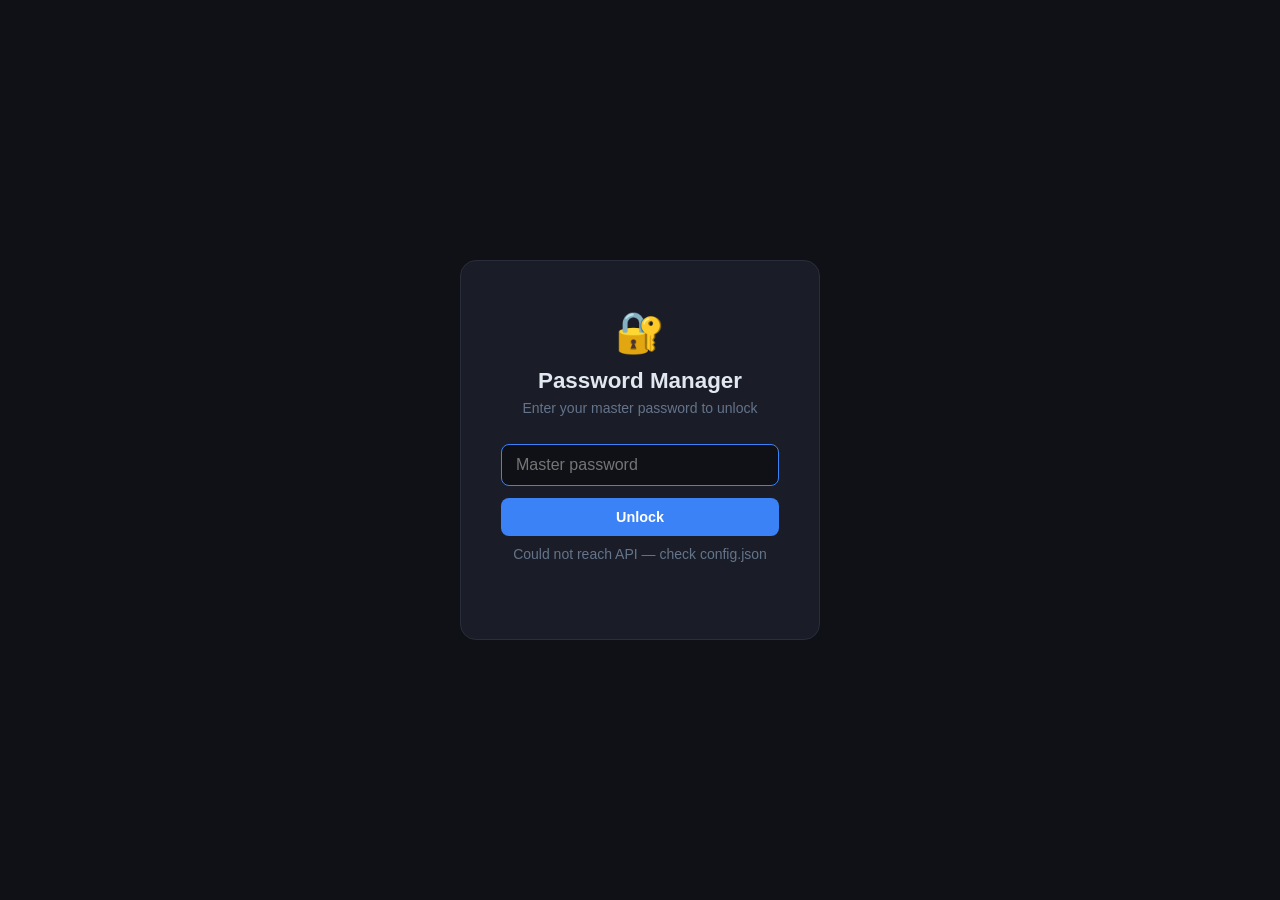
==== commit f0039fcf: "Add client-side search to vault entry list" ====
--- a/frontend/index.html
+++ b/frontend/index.html
@@ -231,6 +231,20 @@
         padding: 2px 8px;
         border-radius: 99px;
       }
+
+      .search-input {
+        background: var(--bg);
+        border: 1px solid var(--border);
+        border-radius: 8px;
+        color: var(--text);
+        font-size: 0.85rem;
+        padding: 6px 12px;
+        outline: none;
+        width: 220px;
+        transition: border-color 0.2s;
+      }
+      .search-input:focus { border-color: var(--accent); }
+      .search-input::placeholder { color: var(--muted); }
 
       .toast {
         position: fixed;
@@ -315,8 +329,17 @@
       <!-- Entries -->
       <div class="card">
         <div class="card-header">
-          <h2>Saved Passwords</h2>
-          <span class="badge" id="entry-count">0</span>
+          <div style="display:flex;align-items:center;gap:10px;">
+            <h2>Saved Passwords</h2>
+            <span class="badge" id="entry-count">0</span>
+          </div>
+          <input
+            class="search-input"
+            id="search"
+            type="search"
+            placeholder="Search…"
+            oninput="filterEntries()"
+          />
         </div>
         <div id="entries-body">
           <div class="loading">Loading...</div>
@@ -332,11 +355,12 @@
       let encryptionSalt = "";
       let encryptionKey = null;   // CryptoKey — stays in memory only
       let authToken = "";
+      let allEntries = [];        // full decrypted list for client-side search
 
       // ── Boot ─────────────────────────────────────────────────────
       (async () => {
         try {
-          const cfg = await fetch("/config.json").then((r) => r.json());
+          const cfg = await fetch("config.json").then((r) => r.json());
           API_URL = cfg.apiUrl.replace(/\/$/, "");
           const authCfg = await fetch(`${API_URL}/auth/config`).then((r) => r.json());
           encryptionSalt = authCfg.encryption_salt;
@@ -419,15 +443,35 @@
             })
           );
 
-          renderEntries(decrypted);
+          allEntries = decrypted;
+          // Re-apply any active search after a reload
+          filterEntries();
         } catch (e) {
           el.innerHTML = '<div class="err">Could not load entries — ' + e.message + "</div>";
         }
       }
 
+      // ── Search ───────────────────────────────────────────────────
+      function filterEntries() {
+        const q = document.getElementById("search").value.trim().toLowerCase();
+        if (!q) {
+          renderEntries(allEntries);
+          return;
+        }
+        const filtered = allEntries.filter((e) =>
+          (e.site || "").toLowerCase().includes(q) ||
+          (e.username || "").toLowerCase().includes(q) ||
+          (e.description || "").toLowerCase().includes(q)
+        );
+        renderEntries(filtered);
+      }
+
       function renderEntries(entries) {
         const el = document.getElementById("entries-body");
-        document.getElementById("entry-count").textContent = entries.length;
+        document.getElementById("entry-count").textContent =
+          entries.length === allEntries.length
+            ? entries.length
+            : `${entries.length} / ${allEntries.length}`;
 
         if (entries.length === 0) {
           el.innerHTML = '<div class="empty">No entries yet — add your first password above</div>';
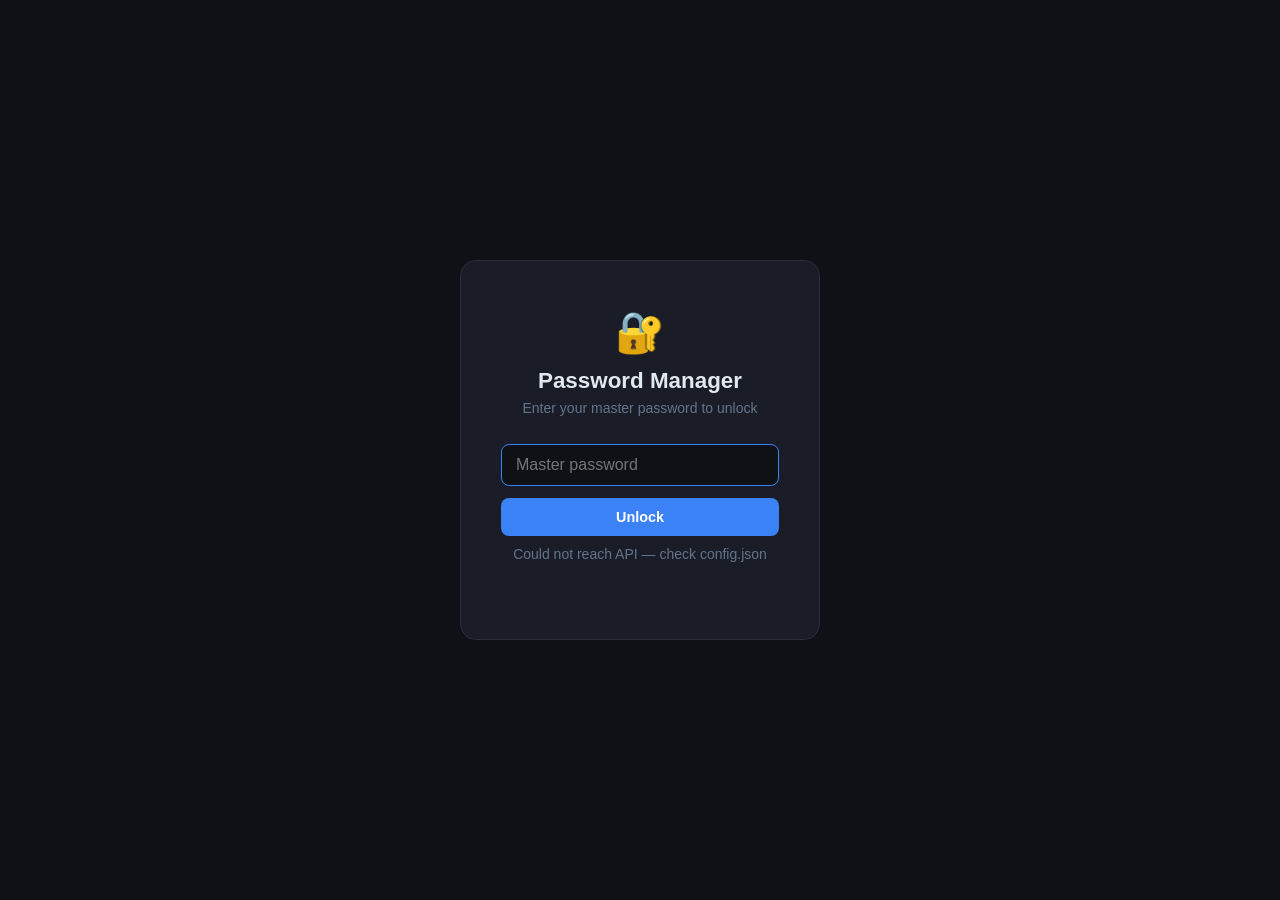
==== commit 0feb4975: "Extract styles into styles.css and Update README to reflect recent changes" ====
--- a/frontend/index.html
+++ b/frontend/index.html
@@ -4,264 +4,7 @@
     <meta charset="UTF-8" />
     <meta name="viewport" content="width=device-width, initial-scale=1.0" />
     <title>Password Manager</title>
-    <style>
-      /* ── Variables ─────────────────────────────────────────────── */
-      :root {
-        --bg: #0f1117;
-        --surface: #1a1d27;
-        --border: #2a2d3a;
-        --text: #e2e8f0;
-        --muted: #64748b;
-        --accent: #3b82f6;
-        --accent-dim: #1e3a5f;
-        --danger: #ef4444;
-        --danger-dim: #3a1a1a;
-        --success: #22c55e;
-      }
-
-      * { box-sizing: border-box; margin: 0; padding: 0; }
-
-      body {
-        background: var(--bg);
-        color: var(--text);
-        font-family: -apple-system, BlinkMacSystemFont, "Segoe UI", Roboto, sans-serif;
-        min-height: 100vh;
-      }
-
-      /* ── Login ─────────────────────────────────────────────────── */
-      #login {
-        display: flex;
-        align-items: center;
-        justify-content: center;
-        min-height: 100vh;
-      }
-
-      .login-box {
-        background: var(--surface);
-        border: 1px solid var(--border);
-        border-radius: 16px;
-        padding: 48px 40px;
-        width: 360px;
-        text-align: center;
-      }
-
-      .login-box .icon { font-size: 2.5rem; margin-bottom: 12px; }
-      .login-box h1 { font-size: 1.4rem; font-weight: 700; margin-bottom: 6px; }
-      .login-box p { color: var(--muted); font-size: 0.875rem; margin-bottom: 28px; }
-
-      .input {
-        width: 100%;
-        padding: 11px 14px;
-        background: var(--bg);
-        border: 1px solid var(--border);
-        border-radius: 8px;
-        color: var(--text);
-        font-size: 1rem;
-        margin-bottom: 12px;
-        outline: none;
-        transition: border-color 0.2s;
-      }
-
-      .input:focus { border-color: var(--accent); }
-
-      .btn {
-        padding: 11px 20px;
-        border: none;
-        border-radius: 8px;
-        font-size: 0.9rem;
-        font-weight: 600;
-        cursor: pointer;
-        transition: opacity 0.2s;
-      }
-      .btn:hover { opacity: 0.85; }
-      .btn:disabled { opacity: 0.5; cursor: not-allowed; }
-      .btn-primary { background: var(--accent); color: #fff; width: 100%; }
-      .btn-ghost {
-        background: none;
-        border: 1px solid var(--border);
-        color: var(--muted);
-      }
-      .btn-ghost:hover { border-color: var(--accent); color: var(--accent); opacity: 1; }
-      .btn-danger { background: var(--danger); color: #fff; font-size: 0.8rem; padding: 5px 12px; }
-
-      .error-msg { color: #f87171; font-size: 0.8rem; margin-top: 10px; min-height: 1.2em; }
-
-      /* ── Vault ─────────────────────────────────────────────────── */
-      #vault {
-        display: none;
-        max-width: 960px;
-        margin: 0 auto;
-        padding: 28px 16px;
-      }
-
-      header {
-        display: flex;
-        align-items: center;
-        justify-content: space-between;
-        margin-bottom: 24px;
-        padding-bottom: 16px;
-        border-bottom: 1px solid var(--border);
-      }
-
-      header h1 { font-size: 1.3rem; font-weight: 700; }
-
-      .header-right { display: flex; align-items: center; gap: 12px; }
-
-      /* ── Add form card ──────────────────────────────────────────── */
-      .card {
-        background: var(--surface);
-        border: 1px solid var(--border);
-        border-radius: 12px;
-        overflow: hidden;
-        margin-bottom: 20px;
-      }
-
-      .card-header {
-        display: flex;
-        align-items: center;
-        justify-content: space-between;
-        padding: 14px 20px;
-        border-bottom: 1px solid var(--border);
-      }
-
-      .card-header h2 { font-size: 0.95rem; font-weight: 600; }
-
-      .card-body { padding: 16px 20px; }
-
-      .form-grid {
-        display: grid;
-        grid-template-columns: 1fr 1fr 1fr 1fr;
-        gap: 10px;
-        align-items: end;
-      }
-
-      @media (max-width: 700px) {
-        .form-grid { grid-template-columns: 1fr 1fr; }
-      }
-
-      .form-field label {
-        display: block;
-        font-size: 0.72rem;
-        color: var(--muted);
-        text-transform: uppercase;
-        letter-spacing: 0.05em;
-        margin-bottom: 5px;
-      }
-
-      .form-actions { display: flex; gap: 8px; align-items: flex-end; padding-top: 20px; }
-
-      /* ── Entries table ─────────────────────────────────────────── */
-      table { width: 100%; border-collapse: collapse; font-size: 0.87rem; }
-
-      th {
-        color: var(--muted);
-        font-size: 0.71rem;
-        font-weight: 500;
-        text-transform: uppercase;
-        letter-spacing: 0.05em;
-        padding: 10px 16px;
-        border-bottom: 1px solid var(--border);
-        text-align: left;
-      }
-
-      td {
-        padding: 12px 16px;
-        border-bottom: 1px solid var(--border);
-        color: var(--text);
-        vertical-align: middle;
-      }
-
-      tr:last-child td { border-bottom: none; }
-      tr:hover td { background: rgba(255,255,255,0.02); }
-
-      td.muted { color: var(--muted); font-size: 0.82rem; }
-
-      .pw-cell { display: flex; align-items: center; gap: 8px; }
-
-      .pw-text {
-        font-family: monospace;
-        letter-spacing: 0.08em;
-        font-size: 0.9rem;
-      }
-
-      .reveal-btn {
-        background: none;
-        border: none;
-        color: var(--muted);
-        cursor: pointer;
-        font-size: 0.9rem;
-        padding: 2px 4px;
-        border-radius: 4px;
-        transition: color 0.2s;
-      }
-      .reveal-btn:hover { color: var(--text); }
-
-      .copy-btn {
-        background: none;
-        border: none;
-        color: var(--muted);
-        cursor: pointer;
-        font-size: 0.8rem;
-        padding: 2px 4px;
-        border-radius: 4px;
-        transition: color 0.2s;
-      }
-      .copy-btn:hover { color: var(--accent); }
-
-      /* ── States ────────────────────────────────────────────────── */
-      .loading, .empty {
-        text-align: center;
-        color: var(--muted);
-        padding: 40px 0;
-        font-size: 0.875rem;
-      }
-
-      .err {
-        text-align: center;
-        color: #f87171;
-        padding: 24px 0;
-        font-size: 0.875rem;
-      }
-
-      .badge {
-        background: var(--accent-dim);
-        color: var(--accent);
-        font-size: 0.68rem;
-        font-weight: 700;
-        padding: 2px 8px;
-        border-radius: 99px;
-      }
-
-      .search-input {
-        background: var(--bg);
-        border: 1px solid var(--border);
-        border-radius: 8px;
-        color: var(--text);
-        font-size: 0.85rem;
-        padding: 6px 12px;
-        outline: none;
-        width: 220px;
-        transition: border-color 0.2s;
-      }
-      .search-input:focus { border-color: var(--accent); }
-      .search-input::placeholder { color: var(--muted); }
-
-      .toast {
-        position: fixed;
-        bottom: 24px;
-        right: 24px;
-        background: var(--surface);
-        border: 1px solid var(--border);
-        color: var(--success);
-        padding: 10px 18px;
-        border-radius: 8px;
-        font-size: 0.85rem;
-        opacity: 0;
-        transition: opacity 0.3s;
-        pointer-events: none;
-      }
-      .toast.show { opacity: 1; }
-    </style>
+    <link rel="stylesheet" href="styles.css" />
   </head>
   <body>
 
--- a/frontend/styles.css
+++ b/frontend/styles.css
@@ -0,0 +1,257 @@
+/* ── Variables ─────────────────────────────────────────────── */
+:root {
+  --bg: #0f1117;
+  --surface: #1a1d27;
+  --border: #2a2d3a;
+  --text: #e2e8f0;
+  --muted: #64748b;
+  --accent: #3b82f6;
+  --accent-dim: #1e3a5f;
+  --danger: #ef4444;
+  --danger-dim: #3a1a1a;
+  --success: #22c55e;
+}
+
+* { box-sizing: border-box; margin: 0; padding: 0; }
+
+body {
+  background: var(--bg);
+  color: var(--text);
+  font-family: -apple-system, BlinkMacSystemFont, "Segoe UI", Roboto, sans-serif;
+  min-height: 100vh;
+}
+
+/* ── Login ─────────────────────────────────────────────────── */
+#login {
+  display: flex;
+  align-items: center;
+  justify-content: center;
+  min-height: 100vh;
+}
+
+.login-box {
+  background: var(--surface);
+  border: 1px solid var(--border);
+  border-radius: 16px;
+  padding: 48px 40px;
+  width: 360px;
+  text-align: center;
+}
+
+.login-box .icon { font-size: 2.5rem; margin-bottom: 12px; }
+.login-box h1 { font-size: 1.4rem; font-weight: 700; margin-bottom: 6px; }
+.login-box p { color: var(--muted); font-size: 0.875rem; margin-bottom: 28px; }
+
+.input {
+  width: 100%;
+  padding: 11px 14px;
+  background: var(--bg);
+  border: 1px solid var(--border);
+  border-radius: 8px;
+  color: var(--text);
+  font-size: 1rem;
+  margin-bottom: 12px;
+  outline: none;
+  transition: border-color 0.2s;
+}
+
+.input:focus { border-color: var(--accent); }
+
+.btn {
+  padding: 11px 20px;
+  border: none;
+  border-radius: 8px;
+  font-size: 0.9rem;
+  font-weight: 600;
+  cursor: pointer;
+  transition: opacity 0.2s;
+}
+.btn:hover { opacity: 0.85; }
+.btn:disabled { opacity: 0.5; cursor: not-allowed; }
+.btn-primary { background: var(--accent); color: #fff; width: 100%; }
+.btn-ghost {
+  background: none;
+  border: 1px solid var(--border);
+  color: var(--muted);
+}
+.btn-ghost:hover { border-color: var(--accent); color: var(--accent); opacity: 1; }
+.btn-danger { background: var(--danger); color: #fff; font-size: 0.8rem; padding: 5px 12px; }
+
+.error-msg { color: #f87171; font-size: 0.8rem; margin-top: 10px; min-height: 1.2em; }
+
+/* ── Vault ─────────────────────────────────────────────────── */
+#vault {
+  display: none;
+  max-width: 960px;
+  margin: 0 auto;
+  padding: 28px 16px;
+}
+
+header {
+  display: flex;
+  align-items: center;
+  justify-content: space-between;
+  margin-bottom: 24px;
+  padding-bottom: 16px;
+  border-bottom: 1px solid var(--border);
+}
+
+header h1 { font-size: 1.3rem; font-weight: 700; }
+
+.header-right { display: flex; align-items: center; gap: 12px; }
+
+/* ── Add form card ──────────────────────────────────────────── */
+.card {
+  background: var(--surface);
+  border: 1px solid var(--border);
+  border-radius: 12px;
+  overflow: hidden;
+  margin-bottom: 20px;
+}
+
+.card-header {
+  display: flex;
+  align-items: center;
+  justify-content: space-between;
+  padding: 14px 20px;
+  border-bottom: 1px solid var(--border);
+}
+
+.card-header h2 { font-size: 0.95rem; font-weight: 600; }
+
+.card-body { padding: 16px 20px; }
+
+.form-grid {
+  display: grid;
+  grid-template-columns: 1fr 1fr 1fr 1fr;
+  gap: 10px;
+  align-items: end;
+}
+
+@media (max-width: 700px) {
+  .form-grid { grid-template-columns: 1fr 1fr; }
+}
+
+.form-field label {
+  display: block;
+  font-size: 0.72rem;
+  color: var(--muted);
+  text-transform: uppercase;
+  letter-spacing: 0.05em;
+  margin-bottom: 5px;
+}
+
+.form-actions { display: flex; gap: 8px; align-items: flex-end; padding-top: 20px; }
+
+/* ── Entries table ─────────────────────────────────────────── */
+table { width: 100%; border-collapse: collapse; font-size: 0.87rem; }
+
+th {
+  color: var(--muted);
+  font-size: 0.71rem;
+  font-weight: 500;
+  text-transform: uppercase;
+  letter-spacing: 0.05em;
+  padding: 10px 16px;
+  border-bottom: 1px solid var(--border);
+  text-align: left;
+}
+
+td {
+  padding: 12px 16px;
+  border-bottom: 1px solid var(--border);
+  color: var(--text);
+  vertical-align: middle;
+}
+
+tr:last-child td { border-bottom: none; }
+tr:hover td { background: rgba(255,255,255,0.02); }
+
+td.muted { color: var(--muted); font-size: 0.82rem; }
+
+.pw-cell { display: flex; align-items: center; gap: 8px; }
+
+.pw-text {
+  font-family: monospace;
+  letter-spacing: 0.08em;
+  font-size: 0.9rem;
+}
+
+.reveal-btn {
+  background: none;
+  border: none;
+  color: var(--muted);
+  cursor: pointer;
+  font-size: 0.9rem;
+  padding: 2px 4px;
+  border-radius: 4px;
+  transition: color 0.2s;
+}
+.reveal-btn:hover { color: var(--text); }
+
+.copy-btn {
+  background: none;
+  border: none;
+  color: var(--muted);
+  cursor: pointer;
+  font-size: 0.8rem;
+  padding: 2px 4px;
+  border-radius: 4px;
+  transition: color 0.2s;
+}
+.copy-btn:hover { color: var(--accent); }
+
+/* ── States ────────────────────────────────────────────────── */
+.loading, .empty {
+  text-align: center;
+  color: var(--muted);
+  padding: 40px 0;
+  font-size: 0.875rem;
+}
+
+.err {
+  text-align: center;
+  color: #f87171;
+  padding: 24px 0;
+  font-size: 0.875rem;
+}
+
+.badge {
+  background: var(--accent-dim);
+  color: var(--accent);
+  font-size: 0.68rem;
+  font-weight: 700;
+  padding: 2px 8px;
+  border-radius: 99px;
+}
+
+.search-input {
+  background: var(--bg);
+  border: 1px solid var(--border);
+  border-radius: 8px;
+  color: var(--text);
+  font-size: 0.85rem;
+  padding: 6px 12px;
+  outline: none;
+  width: 220px;
+  transition: border-color 0.2s;
+}
+.search-input:focus { border-color: var(--accent); }
+.search-input::placeholder { color: var(--muted); }
+
+/* ── Toast ──────────────────────────────────────────────────── */
+.toast {
+  position: fixed;
+  bottom: 24px;
+  right: 24px;
+  background: var(--surface);
+  border: 1px solid var(--border);
+  color: var(--success);
+  padding: 10px 18px;
+  border-radius: 8px;
+  font-size: 0.85rem;
+  opacity: 0;
+  transition: opacity 0.3s;
+  pointer-events: none;
+}
+.toast.show { opacity: 1; }
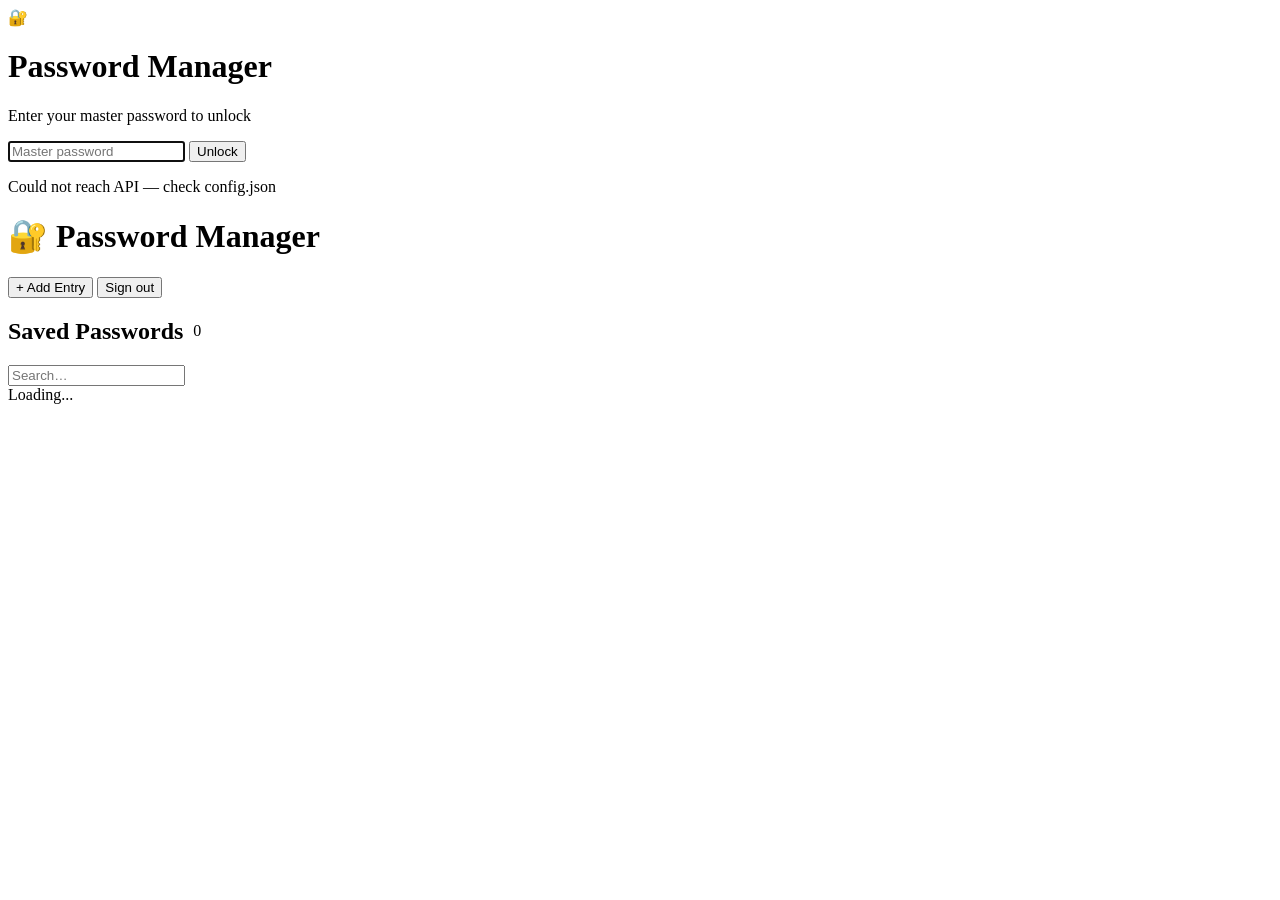
==== commit 492f514d: "Fix styles and root routing via CloudFront Function" ====
--- a/frontend/index.html
+++ b/frontend/index.html
@@ -4,6 +4,9 @@
     <meta charset="UTF-8" />
     <meta name="viewport" content="width=device-width, initial-scale=1.0" />
     <title>Password Manager</title>
+    <!-- Base ensures relative paths (styles.css, config.json) always resolve
+         from /passwords/ regardless of whether the URL has a trailing slash -->
+    <base href="/passwords/" />
     <link rel="stylesheet" href="styles.css" />
   </head>
   <body>
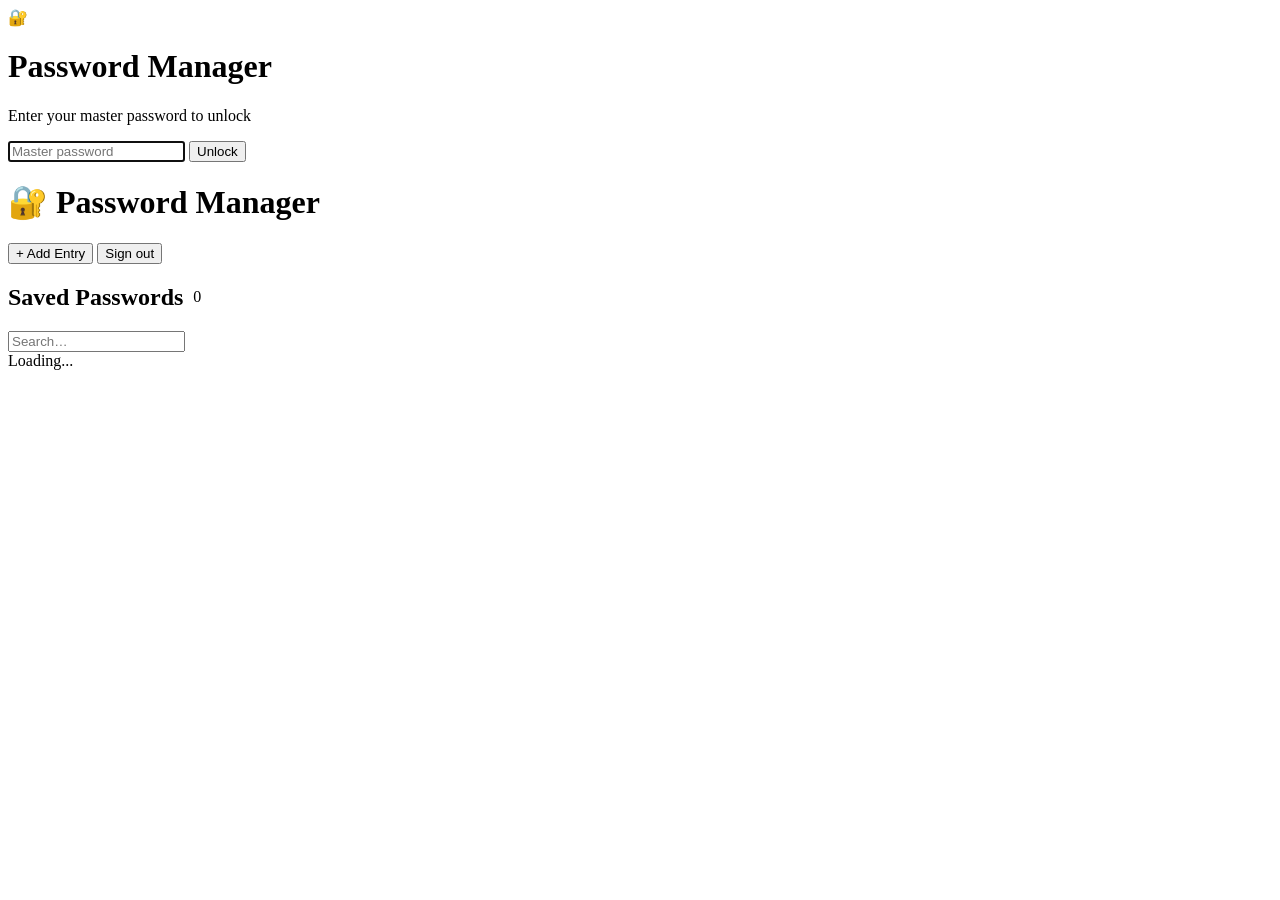
==== commit 93234049: "bit commit but mostly change to code structure" ====
--- a/frontend/index.html
+++ b/frontend/index.html
@@ -95,344 +95,10 @@
 
     <div class="toast" id="toast"></div>
 
-    <script>
-      // ── State ────────────────────────────────────────────────────
-      let API_URL = "";
-      let encryptionSalt = "";
-      let encryptionKey = null;   // CryptoKey — stays in memory only
-      let authToken = "";
-      let allEntries = [];        // full decrypted list for client-side search
-
-      // ── Boot ─────────────────────────────────────────────────────
-      (async () => {
-        try {
-          const cfg = await fetch("config.json").then((r) => r.json());
-          API_URL = cfg.apiUrl.replace(/\/$/, "");
-          const authCfg = await fetch(`${API_URL}/auth/config`).then((r) => r.json());
-          encryptionSalt = authCfg.encryption_salt;
-        } catch (e) {
-          document.getElementById("login-error").textContent =
-            "Could not reach API — check config.json";
-        }
-      })();
-
-      // ── Auth ─────────────────────────────────────────────────────
-      async function unlock() {
-        const pw = document.getElementById("master-pw").value;
-        const btn = document.getElementById("unlock-btn");
-        const errEl = document.getElementById("login-error");
-        errEl.textContent = "";
-
-        if (!pw) { errEl.textContent = "Enter your master password"; return; }
-        if (!encryptionSalt) { errEl.textContent = "API not ready — reload the page"; return; }
-
-        btn.disabled = true;
-        btn.textContent = "Unlocking…";
-
-        try {
-          const verHash = await deriveVerificationHash(pw);
-
-          const res = await fetch(`${API_URL}/auth/login`, {
-            method: "POST",
-            headers: { "Content-Type": "application/json" },
-            body: JSON.stringify({ verification_hash: verHash }),
-          });
-
-          if (!res.ok) {
-            errEl.textContent = "Incorrect password";
-            return;
-          }
-
-          const { token } = await res.json();
-          authToken = token;
-
-          // Derive encryption key — never leaves the browser
-          encryptionKey = await deriveEncryptionKey(pw, encryptionSalt);
-
-          document.getElementById("login").style.display = "none";
-          document.getElementById("vault").style.display = "block";
-          loadEntries();
-        } catch (e) {
-          errEl.textContent = "Login failed — " + e.message;
-        } finally {
-          btn.disabled = false;
-          btn.textContent = "Unlock";
-        }
-      }
-
-      function signOut() {
-        authToken = "";
-        encryptionKey = null;
-        document.getElementById("master-pw").value = "";
-        document.getElementById("vault").style.display = "none";
-        document.getElementById("login").style.display = "flex";
-        document.getElementById("master-pw").focus();
-      }
-
-      // ── Entries ──────────────────────────────────────────────────
-      async function loadEntries() {
-        const el = document.getElementById("entries-body");
-        el.innerHTML = '<div class="loading">Loading…</div>';
-
-        try {
-          const res = await fetch(`${API_URL}/entries`, {
-            headers: { Authorization: `Bearer ${authToken}` },
-          });
-          if (!res.ok) throw new Error("Fetch failed");
-
-          const { entries } = await res.json();
-
-          const decrypted = await Promise.all(
-            entries.map(async (e) => {
-              const plain = await decrypt(e.encrypted_data, e.iv, encryptionKey);
-              return { id: e.id, ...plain };
-            })
-          );
-
-          allEntries = decrypted;
-          // Re-apply any active search after a reload
-          filterEntries();
-        } catch (e) {
-          el.innerHTML = '<div class="err">Could not load entries — ' + e.message + "</div>";
-        }
-      }
-
-      // ── Search ───────────────────────────────────────────────────
-      function filterEntries() {
-        const q = document.getElementById("search").value.trim().toLowerCase();
-        if (!q) {
-          renderEntries(allEntries);
-          return;
-        }
-        const filtered = allEntries.filter((e) =>
-          (e.site || "").toLowerCase().includes(q) ||
-          (e.username || "").toLowerCase().includes(q) ||
-          (e.description || "").toLowerCase().includes(q)
-        );
-        renderEntries(filtered);
-      }
-
-      function renderEntries(entries) {
-        const el = document.getElementById("entries-body");
-        document.getElementById("entry-count").textContent =
-          entries.length === allEntries.length
-            ? entries.length
-            : `${entries.length} / ${allEntries.length}`;
-
-        if (entries.length === 0) {
-          el.innerHTML = '<div class="empty">No entries yet — add your first password above</div>';
-          return;
-        }
-
-        const rows = entries
-          .map(
-            (e) => `
-          <tr>
-            <td>${esc(e.site || "—")}</td>
-            <td>${esc(e.username || "—")}</td>
-            <td>
-              <div class="pw-cell">
-                <span class="pw-text" id="pw-${e.id}">••••••••</span>
-                <button class="reveal-btn" onclick="toggleReveal('${e.id}', '${esc(e.password || "")}')" title="Show/hide">👁</button>
-                <button class="copy-btn" onclick="copyPw('${e.id}', '${esc(e.password || "")}')" title="Copy">⎘</button>
-              </div>
-            </td>
-            <td class="muted">${esc(e.description || "")}</td>
-            <td>
-              <button class="btn btn-danger" onclick="deleteEntry('${e.id}')">Delete</button>
-            </td>
-          </tr>`
-          )
-          .join("");
-
-        el.innerHTML = `
-          <table>
-            <thead>
-              <tr>
-                <th>Site / App</th>
-                <th>Username</th>
-                <th>Password</th>
-                <th>Description</th>
-                <th></th>
-              </tr>
-            </thead>
-            <tbody>${rows}</tbody>
-          </table>`;
-      }
-
-      // ── Add entry ────────────────────────────────────────────────
-      function toggleAddForm() {
-        const card = document.getElementById("add-card");
-        card.style.display = card.style.display === "none" ? "block" : "none";
-        if (card.style.display === "block") {
-          document.getElementById("f-site").focus();
-        }
-      }
-
-      function cancelAdd() {
-        document.getElementById("add-card").style.display = "none";
-        ["f-site", "f-user", "f-pass", "f-desc"].forEach(
-          (id) => (document.getElementById(id).value = "")
-        );
-        document.getElementById("save-error").textContent = "";
-      }
-
-      async function saveEntry() {
-        const site = document.getElementById("f-site").value.trim();
-        const username = document.getElementById("f-user").value.trim();
-        const password = document.getElementById("f-pass").value;
-        const description = document.getElementById("f-desc").value.trim();
-        const errEl = document.getElementById("save-error");
-        const btn = document.getElementById("save-btn");
-
-        errEl.textContent = "";
-        if (!site || !username || !password) {
-          errEl.textContent = "Site, username and password are required";
-          return;
-        }
-
-        btn.disabled = true;
-        btn.textContent = "Saving…";
-
-        try {
-          const { iv, ciphertext } = await encrypt(
-            { site, username, password, description },
-            encryptionKey
-          );
-
-          const res = await fetch(`${API_URL}/entries`, {
-            method: "POST",
-            headers: {
-              "Content-Type": "application/json",
-              Authorization: `Bearer ${authToken}`,
-            },
-            body: JSON.stringify({ encrypted_data: ciphertext, iv }),
-          });
-
-          if (!res.ok) throw new Error("Save failed");
-
-          cancelAdd();
-          await loadEntries();
-          showToast("Entry saved ✓");
-        } catch (e) {
-          errEl.textContent = e.message;
-        } finally {
-          btn.disabled = false;
-          btn.textContent = "Save";
-        }
-      }
-
-      // ── Delete entry ─────────────────────────────────────────────
-      async function deleteEntry(id) {
-        if (!confirm("Delete this entry? This cannot be undone.")) return;
-
-        try {
-          await fetch(`${API_URL}/entries/${id}`, {
-            method: "DELETE",
-            headers: { Authorization: `Bearer ${authToken}` },
-          });
-          await loadEntries();
-          showToast("Entry deleted");
-        } catch (e) {
-          alert("Delete failed: " + e.message);
-        }
-      }
-
-      // ── Password reveal / copy ───────────────────────────────────
-      function toggleReveal(id, pw) {
-        const el = document.getElementById(`pw-${id}`);
-        el.textContent = el.textContent === "••••••••" ? pw : "••••••••";
-      }
-
-      async function copyPw(id, pw) {
-        try {
-          await navigator.clipboard.writeText(pw);
-          showToast("Password copied ✓");
-        } catch {
-          alert("Copy failed — use the reveal button instead");
-        }
-      }
-
-      // ── Toast ────────────────────────────────────────────────────
-      function showToast(msg) {
-        const el = document.getElementById("toast");
-        el.textContent = msg;
-        el.classList.add("show");
-        setTimeout(() => el.classList.remove("show"), 2500);
-      }
-
-      // ── Crypto ───────────────────────────────────────────────────
-      async function deriveVerificationHash(password) {
-        const enc = new TextEncoder();
-        const km = await crypto.subtle.importKey(
-          "raw", enc.encode(password), "PBKDF2", false, ["deriveBits"]
-        );
-        const bits = await crypto.subtle.deriveBits(
-          { name: "PBKDF2", salt: enc.encode("verification-salt-v1"), iterations: 600000, hash: "SHA-256" },
-          km, 256
-        );
-        return Array.from(new Uint8Array(bits))
-          .map((b) => b.toString(16).padStart(2, "0"))
-          .join("");
-      }
-
-      async function deriveEncryptionKey(password, saltHex) {
-        const enc = new TextEncoder();
-        const km = await crypto.subtle.importKey(
-          "raw", enc.encode(password), "PBKDF2", false, ["deriveKey"]
-        );
-        return crypto.subtle.deriveKey(
-          { name: "PBKDF2", salt: hexToBytes(saltHex), iterations: 600000, hash: "SHA-256" },
-          km,
-          { name: "AES-GCM", length: 256 },
-          false,
-          ["encrypt", "decrypt"]
-        );
-      }
-
-      async function encrypt(data, key) {
-        const iv = crypto.getRandomValues(new Uint8Array(12));
-        const ct = await crypto.subtle.encrypt(
-          { name: "AES-GCM", iv },
-          key,
-          new TextEncoder().encode(JSON.stringify(data))
-        );
-        return { iv: toB64(iv), ciphertext: toB64(new Uint8Array(ct)) };
-      }
-
-      async function decrypt(ctB64, ivB64, key) {
-        const plain = await crypto.subtle.decrypt(
-          { name: "AES-GCM", iv: fromB64(ivB64) },
-          key,
-          fromB64(ctB64)
-        );
-        return JSON.parse(new TextDecoder().decode(plain));
-      }
-
-      // ── Helpers ──────────────────────────────────────────────────
-      function hexToBytes(hex) {
-        const b = new Uint8Array(hex.length / 2);
-        for (let i = 0; i < hex.length; i += 2)
-          b[i / 2] = parseInt(hex.slice(i, i + 2), 16);
-        return b;
-      }
-
-      function toB64(bytes) {
-        return btoa(String.fromCharCode(...bytes));
-      }
-
-      function fromB64(b64) {
-        return Uint8Array.from(atob(b64), (c) => c.charCodeAt(0));
-      }
-
-      function esc(str) {
-        return String(str)
-          .replace(/&/g, "&amp;")
-          .replace(/</g, "&lt;")
-          .replace(/>/g, "&gt;")
-          .replace(/"/g, "&quot;")
-          .replace(/'/g, "&#39;");
-      }
-    </script>
+    <!-- Load order matters: crypto first (no deps), then state, then vault logic, then auth -->
+    <script src="crypto.js"></script>
+    <script src="app.js"></script>
+    <script src="entries.js"></script>
+    <script src="auth.js"></script>
   </body>
 </html>
--- a/frontend/styles.css
+++ b/frontend/styles.css
@@ -8,7 +8,6 @@
   --accent: #3b82f6;
   --accent-dim: #1e3a5f;
   --danger: #ef4444;
-  --danger-dim: #3a1a1a;
   --success: #22c55e;
 }
 
